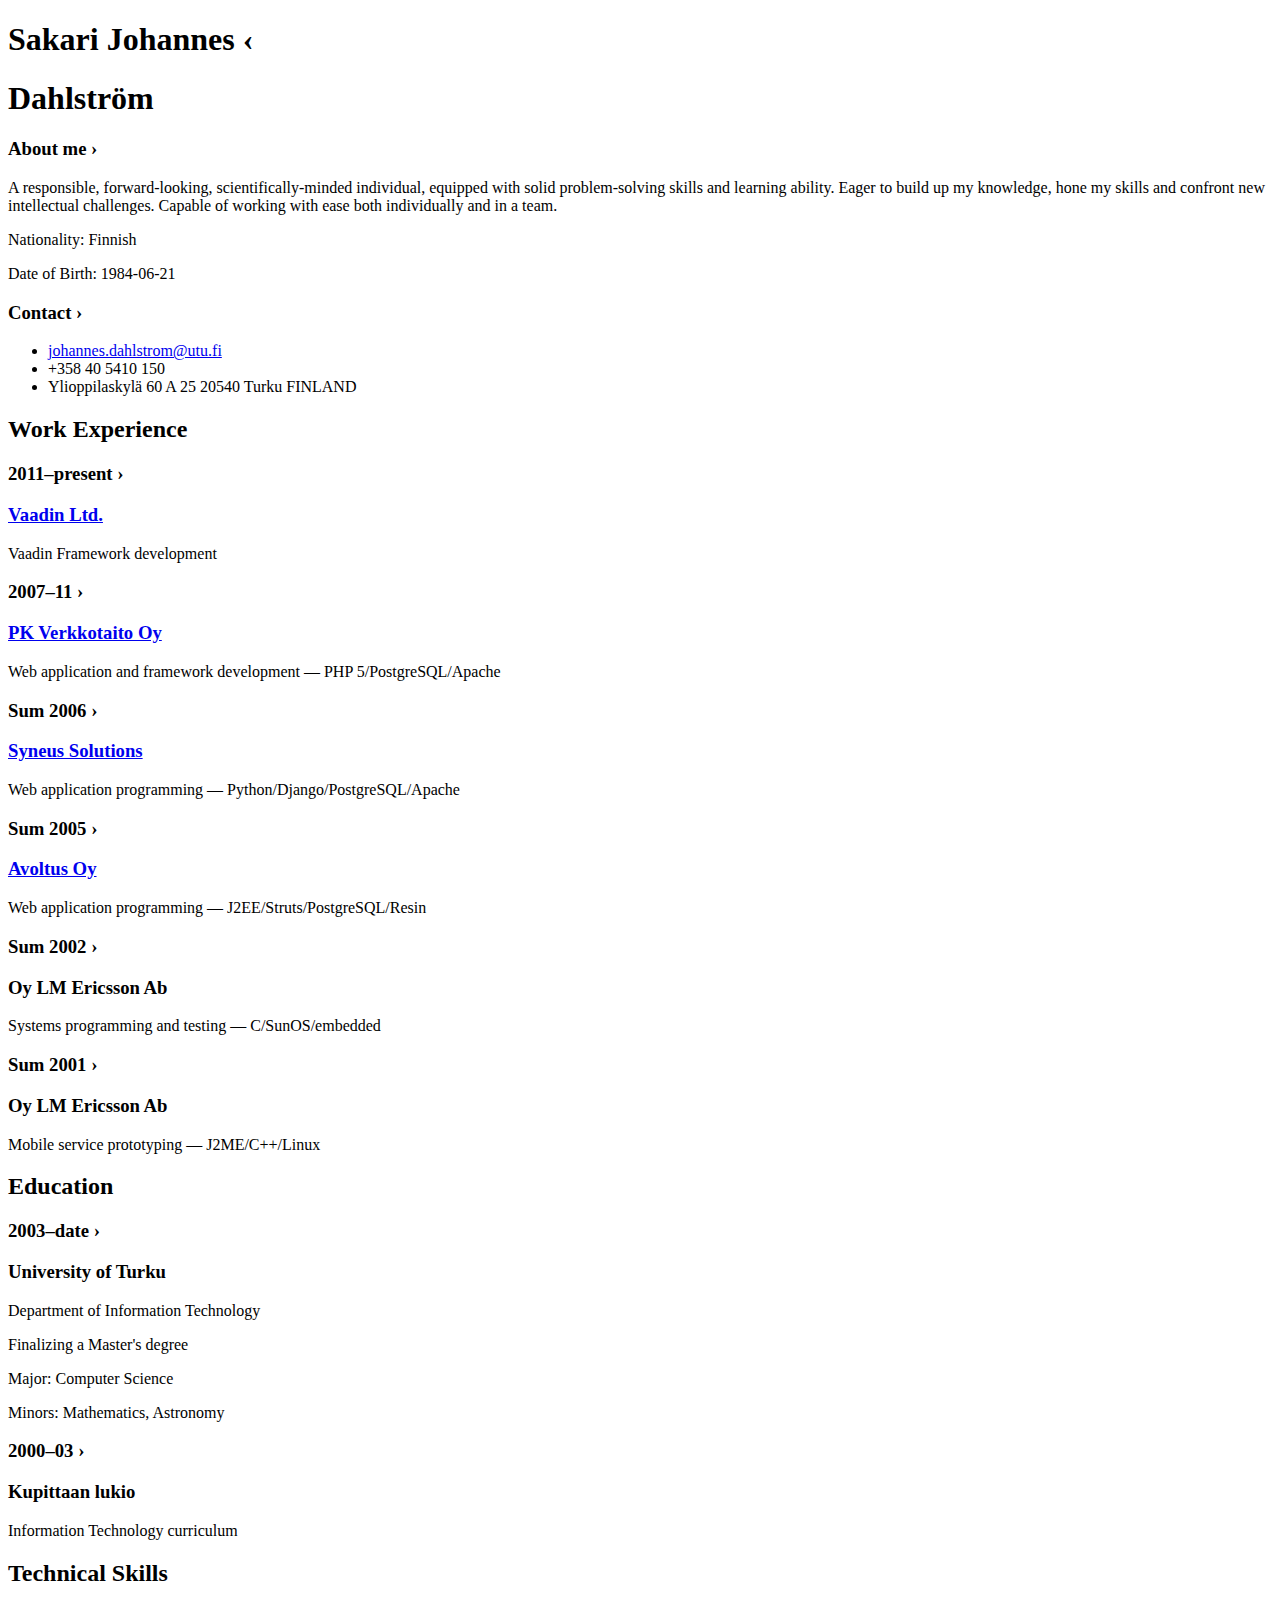
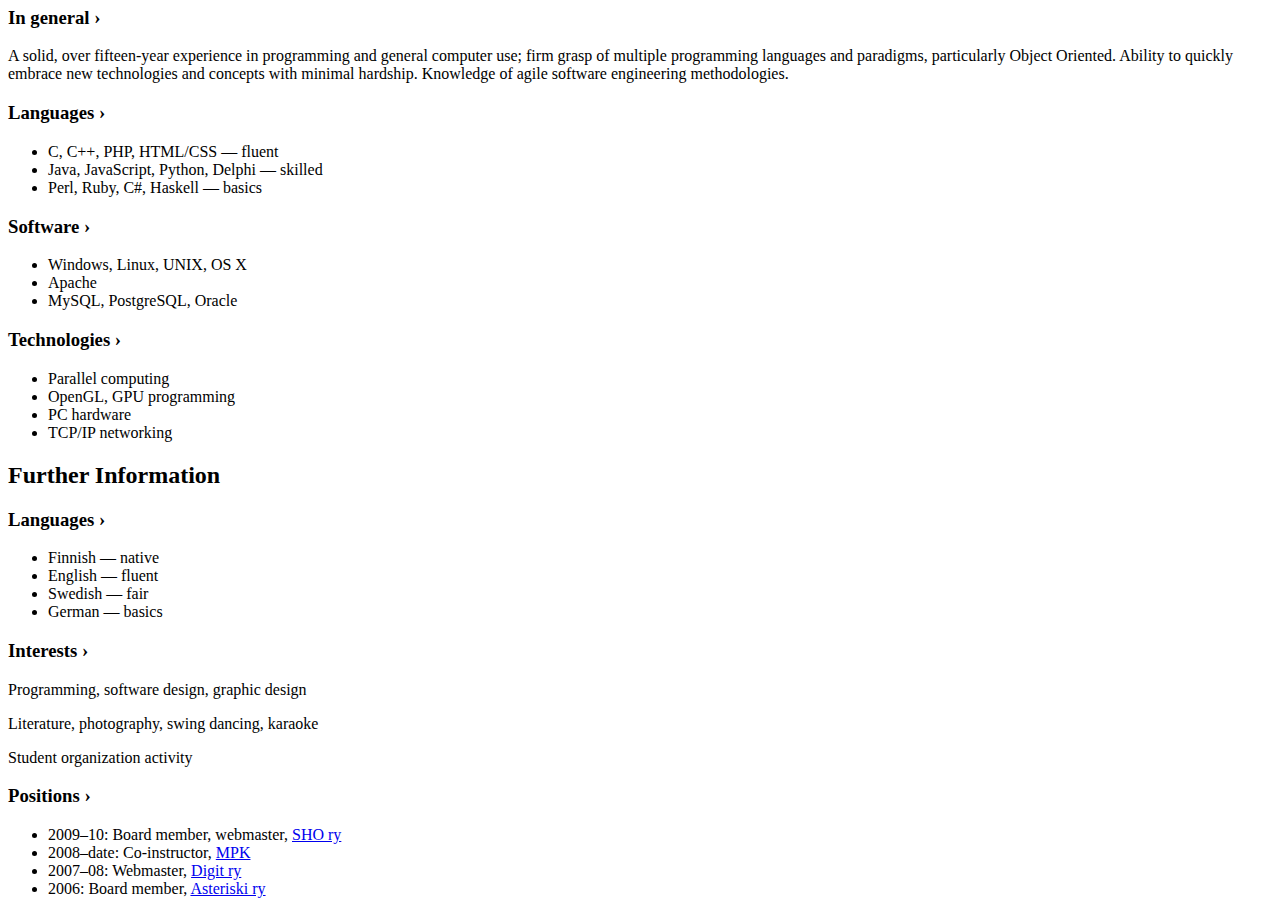
==== index.html @ 95a8572d "Import CV" ====
<!doctype html>
<html>
  <head>
    <meta http-equiv="Content-Type" content="text/html;charset=utf-8">
    <meta charset="utf-8">
    <title>Sakari Johannes Dahlström</title>
    <link rel="stylesheet" media="all" href="media/all.css">
    <link rel="stylesheet" media="screen,projection" href="media/screen.css">
    <link rel="stylesheet" media="print" href="media/print.css">
    <link rel="stylesheet" media="handheld" href="media/handheld.css">
  </head>
  <body>
    <div id="content">

      <div id="header">
        <div class="col1">
          <h1>Sakari <span title="Primary given name">Johannes&nbsp;&lsaquo;</span></h1>
        </div>
        <div class="col2">
          <h1>Dahlström</h1>
        </div>
      </div>

      <div class="col1"><h3>About me &rsaquo;</h3></div>
      <div class="col2">
        <p>
          A responsible, forward-looking, scientifically-minded individual, equipped with solid
          problem-solving skills and learning ability. Eager to build up my knowledge, hone my
          skills and confront new intellectual challenges. Capable of working with ease both
          individually and in a team.
        </p>
        <p>Nationality: Finnish</p>
        <p>Date of Birth: 1984-06-21</p>
      </div>

      <div class="col1"><h3>Contact &rsaquo;</h3></div>
      <div class="col2">
        <ul>
          <li><a href="mailto:johannes.dahlstrom@utu.fi">johannes.dahlstrom@utu.fi</a></li>
          <li>+358 40 5410 150</li>
          <li>Ylioppilaskylä 60 A 25 20540 Turku FINLAND</li>
        </ul>
      </div>
      
      <h2>Work Experience</h2>

      <div class="col1"><h3>2011&ndash;present &rsaquo;</h3></div>
      <div class="col2">
        <h3><a href="http://vaadin.com/">Vaadin Ltd.</a></h3>
        <p>Vaadin Framework development</p>
      </div>

      <div class="col1"><h3>2007&ndash;11 &rsaquo;</h3></div>
      <div class="col2">
        <h3><a href="http://www.verkkotaito.fi/">PK Verkkotaito Oy</a></h3>
        <p>Web application and framework development &mdash; PHP 5/PostgreSQL/Apache</p>
      </div>

      <div class="col1"><h3>Sum 2006 &rsaquo;</h3></div>
      <div class="col2">
        <h3><a href="http://syneus.fi/">Syneus Solutions</a></h3>
        <p>Web application programming &mdash; Python/Django/PostgreSQL/Apache</p>
      </div>

      <div class="col1"><h3>Sum 2005 &rsaquo;</h3></div>
      <div class="col2">
        <h3><a href="http://avoltus.com/">Avoltus Oy</a></h3>
        <p>Web application programming &mdash; J2EE/Struts/PostgreSQL/Resin</p>
      </div>

      <div class="col1"><h3>Sum 2002 &rsaquo;</h3></div>
      <div class="col2">
        <h3>Oy LM Ericsson Ab</h3>
        <p>Systems programming and testing &mdash; C/SunOS/embedded</p>
      </div>
      
      <div class="col1"><h3>Sum 2001 &rsaquo;</h3></div>
      <div class="col2">
        <h3>Oy LM Ericsson Ab</h3>
        <p>Mobile service prototyping &mdash; J2ME/C++/Linux</p>
      </div>
      
      <h2>Education</h2>

      <div class="col1"><h3>2003&ndash;date &rsaquo;</h3></div>
      <div class="col2">
        <h3>University of Turku</h3>
        <p>Department of Information Technology</p>
        <p>Finalizing a Master's degree</p>
        <p>Major: Computer Science</p>
        <p>Minors: Mathematics, Astronomy</p>
      </div>

      <div class="col1"><h3>2000&ndash;03 &rsaquo;</h3></div>
      <div class="col2">
        <h3>Kupittaan lukio</h3>
        <p>Information Technology curriculum</p>
      </div>


      <h2>Technical Skills</h2>

      <div class="col1"><h3>In general &rsaquo;</h3></div>
      <div class="col2">
        <p>
          A solid, over fifteen-year experience in programming and general computer use; firm
          grasp of multiple programming languages and paradigms, particularly Object Oriented.
          Ability to quickly embrace new technologies and concepts with minimal hardship.
          Knowledge of agile software engineering methodologies.
        </p>
      </div>

      <div class="col1"><h3>Languages &rsaquo;</h3></div>
      <div class="col2">
        <ul>
          <li>C, C++, PHP, HTML/CSS &mdash; fluent</li>
          <li>Java, JavaScript, Python, Delphi &mdash; skilled</li>
          <li>Perl, Ruby, C#, Haskell &mdash; basics</li>
      </div>

      <div class="col1"><h3>Software &rsaquo;</h3></div>
      <div class="col2">
        <ul>
          <li>Windows, Linux, UNIX, OS X</li>
          <li>Apache</li>
          <li>MySQL, PostgreSQL, Oracle</li>
        </ul>
      </div>

      <div class="col1"><h3>Technologies &rsaquo;</h3></div>
      <div class="col2">
        <ul>
          <li>Parallel computing</li>
          <li>OpenGL, GPU programming</li>
          <li>PC hardware</li>
          <li>TCP/IP networking</li>
      </div>

      <h2>Further Information</h2>

      <div class="col1"><h3>Languages &rsaquo;</h3></div>
      <div class="col2">
        <ul>
          <li>Finnish &mdash; native</li>
          <li>English &mdash; fluent</li>
          <li>Swedish &mdash; fair</li>
          <li>German &mdash; basics</li>
          </ul>
      </div>

      <div class="col1"><h3>Interests &rsaquo;</h3></div>
      <div class="col2">
        <p>Programming, software design, graphic design</p>
        <p>Literature, photography, swing dancing, karaoke</p>
        <p>Student organization activity</p>
      </div>

      <div class="col1"><h3>Positions &rsaquo;</h3></div>
      <div class="col2">
        <ul>
          <li>2009&ndash;10: Board member, webmaster, <a href="http://sho.utu.fi/">SHO ry</a></li>
          <li>2008&ndash;date: Co-instructor, <a href="http://www.mpk.fi/">MPK</a></li>
          <li>2007&ndash;08: Webmaster, <a href="http://www.digit.fi/">Digit ry</a></li>
          <li>2006: Board member, <a href="http://www.asteriski.fi/">Asteriski ry</a></li>
        </ul>
      </div>
      
    </div>
  </body>
</html>
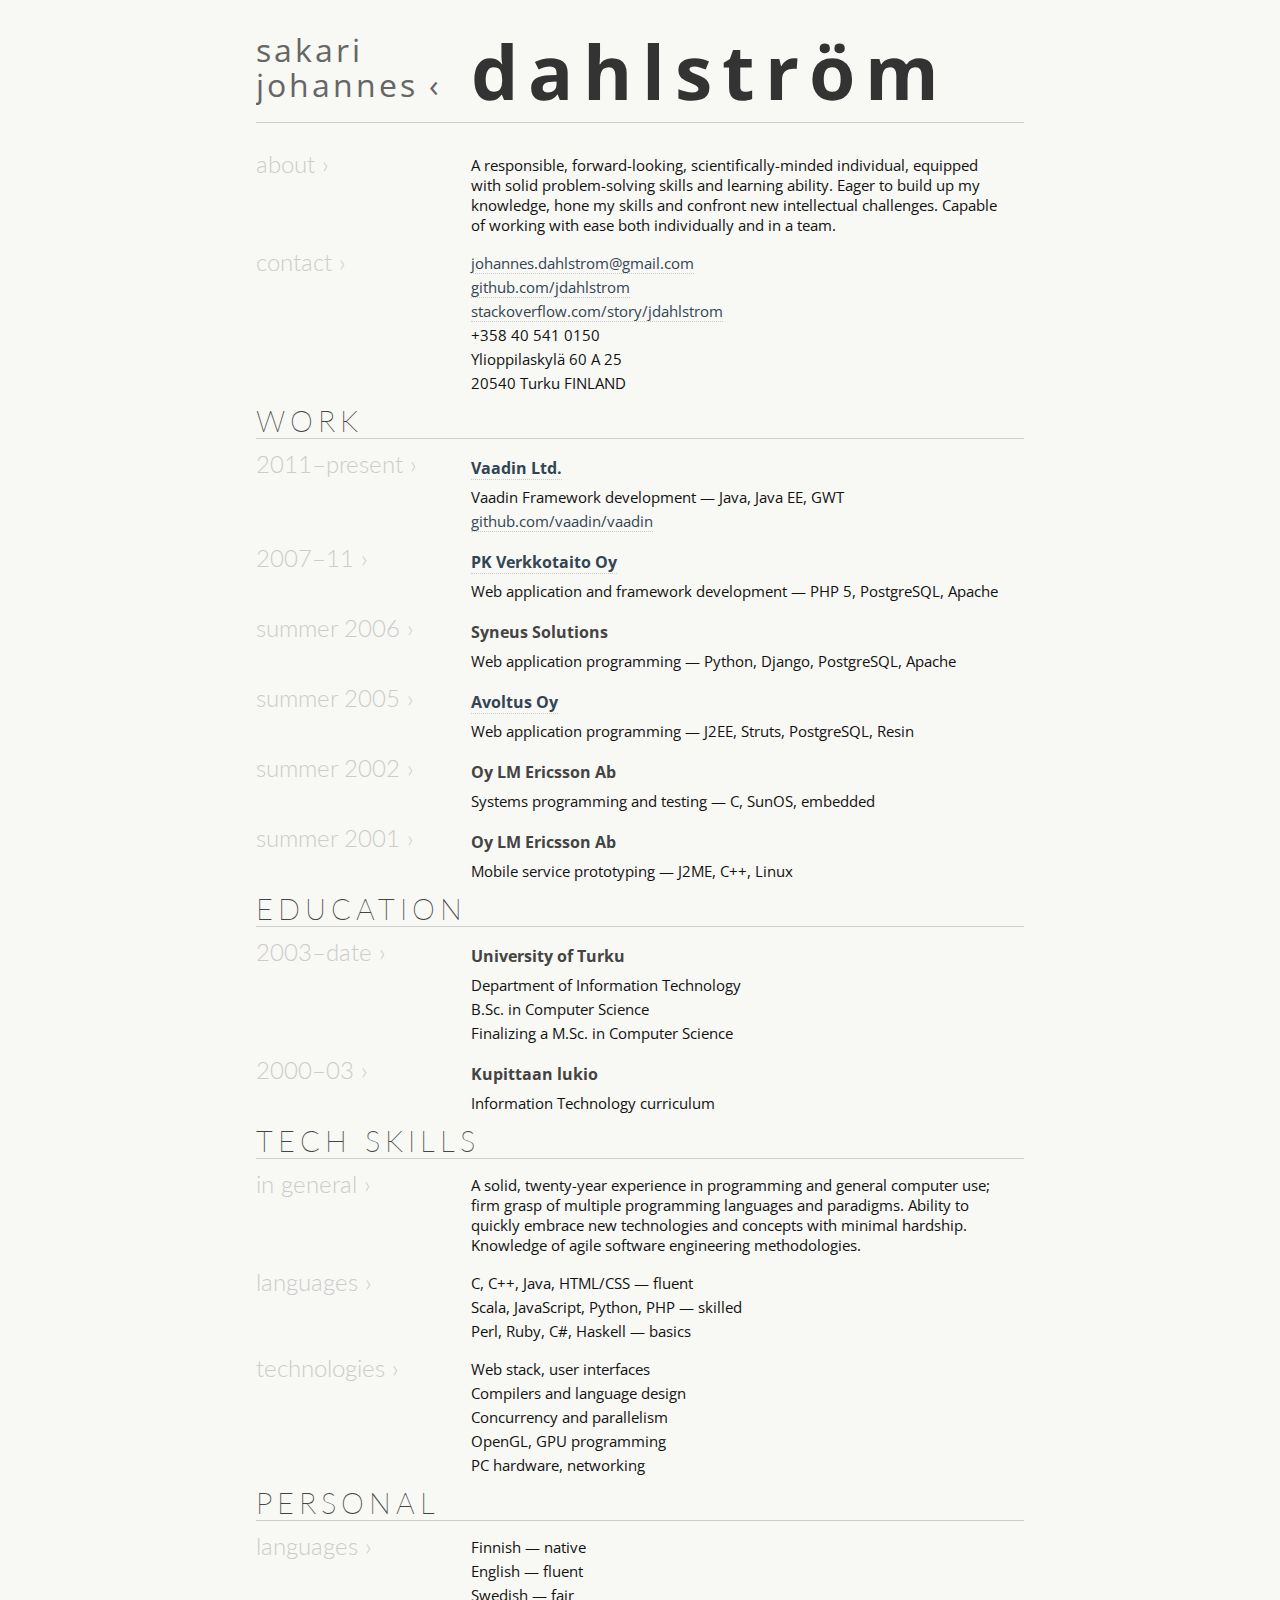
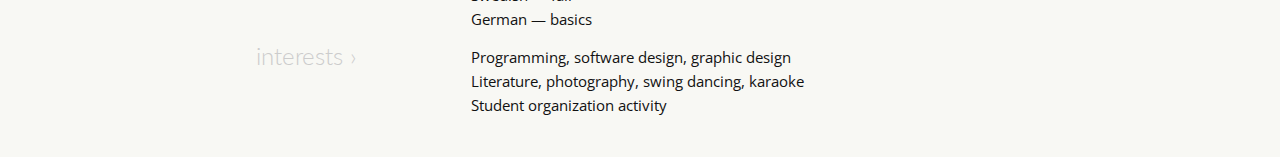
==== commit 65e302c7: "Update CV content, minor style tweaks" ====
--- a/index.html
+++ b/index.html
@@ -7,7 +7,6 @@
     <link rel="stylesheet" media="all" href="media/all.css">
     <link rel="stylesheet" media="screen,projection" href="media/screen.css">
     <link rel="stylesheet" media="print" href="media/print.css">
-    <link rel="stylesheet" media="handheld" href="media/handheld.css">
   </head>
   <body>
     <div id="content">
@@ -21,7 +20,7 @@
         </div>
       </div>
 
-      <div class="col1"><h3>About me &rsaquo;</h3></div>
+      <div class="col1"><h3>About &rsaquo;</h3></div>
       <div class="col2">
         <p>
           A responsible, forward-looking, scientifically-minded individual, equipped with solid
@@ -29,66 +28,66 @@
           skills and confront new intellectual challenges. Capable of working with ease both
           individually and in a team.
         </p>
-        <p>Nationality: Finnish</p>
-        <p>Date of Birth: 1984-06-21</p>
       </div>
 
       <div class="col1"><h3>Contact &rsaquo;</h3></div>
       <div class="col2">
         <ul>
-          <li><a href="mailto:johannes.dahlstrom@utu.fi">johannes.dahlstrom@utu.fi</a></li>
-          <li>+358 40 5410 150</li>
-          <li>Ylioppilaskylä 60 A 25 20540 Turku FINLAND</li>
+          <li><a href="mailto:johannes.dahlstrom@gmail.com">johannes.dahlstrom@gmail.com</a>
+          <li><a href="https://github.com/jdahlstrom">github.com/jdahlstrom</a>
+          <li><a href="https://stackoverflow.com/story/jdahlstrom">stackoverflow.com/story/jdahlstrom</a><li>+358 40 541 0150
+          <li>Ylioppilaskylä 60 A 25
+          <li>20540 Turku FINLAND
         </ul>
       </div>
-      
-      <h2>Work Experience</h2>
+
+      <h2>Work</h2>
 
       <div class="col1"><h3>2011&ndash;present &rsaquo;</h3></div>
       <div class="col2">
         <h3><a href="http://vaadin.com/">Vaadin Ltd.</a></h3>
-        <p>Vaadin Framework development</p>
+        <p>Vaadin Framework development &mdash; Java, Java EE, GWT</p>
+        <p><a href="https://github.com/vaadin/vaadin">github.com/vaadin/vaadin</a></p>
       </div>
 
       <div class="col1"><h3>2007&ndash;11 &rsaquo;</h3></div>
       <div class="col2">
         <h3><a href="http://www.verkkotaito.fi/">PK Verkkotaito Oy</a></h3>
-        <p>Web application and framework development &mdash; PHP 5/PostgreSQL/Apache</p>
+        <p>Web application and framework development &mdash; PHP 5, PostgreSQL, Apache</p>
       </div>
 
-      <div class="col1"><h3>Sum 2006 &rsaquo;</h3></div>
+      <div class="col1"><h3>Summer 2006 &rsaquo;</h3></div>
       <div class="col2">
-        <h3><a href="http://syneus.fi/">Syneus Solutions</a></h3>
-        <p>Web application programming &mdash; Python/Django/PostgreSQL/Apache</p>
+        <h3>Syneus Solutions</h3>
+        <p>Web application programming &mdash; Python, Django, PostgreSQL, Apache</p>
       </div>
 
-      <div class="col1"><h3>Sum 2005 &rsaquo;</h3></div>
+      <div class="col1"><h3>Summer 2005 &rsaquo;</h3></div>
       <div class="col2">
         <h3><a href="http://avoltus.com/">Avoltus Oy</a></h3>
-        <p>Web application programming &mdash; J2EE/Struts/PostgreSQL/Resin</p>
+        <p>Web application programming &mdash; J2EE, Struts, PostgreSQL, Resin</p>
       </div>
 
-      <div class="col1"><h3>Sum 2002 &rsaquo;</h3></div>
+      <div class="col1"><h3>Summer 2002 &rsaquo;</h3></div>
       <div class="col2">
         <h3>Oy LM Ericsson Ab</h3>
-        <p>Systems programming and testing &mdash; C/SunOS/embedded</p>
+        <p>Systems programming and testing &mdash; C, SunOS, embedded</p>
       </div>
-      
-      <div class="col1"><h3>Sum 2001 &rsaquo;</h3></div>
+
+      <div class="col1"><h3>Summer 2001 &rsaquo;</h3></div>
       <div class="col2">
         <h3>Oy LM Ericsson Ab</h3>
-        <p>Mobile service prototyping &mdash; J2ME/C++/Linux</p>
+        <p>Mobile service prototyping &mdash; J2ME, C++, Linux</p>
       </div>
-      
+
       <h2>Education</h2>
 
       <div class="col1"><h3>2003&ndash;date &rsaquo;</h3></div>
       <div class="col2">
         <h3>University of Turku</h3>
         <p>Department of Information Technology</p>
-        <p>Finalizing a Master's degree</p>
-        <p>Major: Computer Science</p>
-        <p>Minors: Mathematics, Astronomy</p>
+        <p>B.Sc. in Computer Science
+        <p>Finalizing a M.Sc. in Computer Science</p>
       </div>
 
       <div class="col1"><h3>2000&ndash;03 &rsaquo;</h3></div>
@@ -97,14 +96,13 @@
         <p>Information Technology curriculum</p>
       </div>
 
-
-      <h2>Technical Skills</h2>
+      <h2>Tech Skills</h2>
 
       <div class="col1"><h3>In general &rsaquo;</h3></div>
       <div class="col2">
         <p>
-          A solid, over fifteen-year experience in programming and general computer use; firm
-          grasp of multiple programming languages and paradigms, particularly Object Oriented.
+          A solid, twenty-year experience in programming and general computer use; firm
+          grasp of multiple programming languages and paradigms.
           Ability to quickly embrace new technologies and concepts with minimal hardship.
           Knowledge of agile software engineering methodologies.
         </p>
@@ -113,30 +111,22 @@
       <div class="col1"><h3>Languages &rsaquo;</h3></div>
       <div class="col2">
         <ul>
-          <li>C, C++, PHP, HTML/CSS &mdash; fluent</li>
-          <li>Java, JavaScript, Python, Delphi &mdash; skilled</li>
+          <li>C, C++, Java, HTML/CSS &mdash; fluent</li>
+          <li>Scala, JavaScript, Python, PHP &mdash; skilled</li>
           <li>Perl, Ruby, C#, Haskell &mdash; basics</li>
-      </div>
-
-      <div class="col1"><h3>Software &rsaquo;</h3></div>
-      <div class="col2">
-        <ul>
-          <li>Windows, Linux, UNIX, OS X</li>
-          <li>Apache</li>
-          <li>MySQL, PostgreSQL, Oracle</li>
-        </ul>
       </div>
 
       <div class="col1"><h3>Technologies &rsaquo;</h3></div>
       <div class="col2">
         <ul>
-          <li>Parallel computing</li>
-          <li>OpenGL, GPU programming</li>
-          <li>PC hardware</li>
-          <li>TCP/IP networking</li>
+          <li>Web stack, user interfaces
+          <li>Compilers and language design
+          <li>Concurrency and parallelism
+          <li>OpenGL, GPU programming
+          <li>PC hardware, networking
       </div>
 
-      <h2>Further Information</h2>
+      <h2>Personal</h2>
 
       <div class="col1"><h3>Languages &rsaquo;</h3></div>
       <div class="col2">
@@ -155,16 +145,6 @@
         <p>Student organization activity</p>
       </div>
 
-      <div class="col1"><h3>Positions &rsaquo;</h3></div>
-      <div class="col2">
-        <ul>
-          <li>2009&ndash;10: Board member, webmaster, <a href="http://sho.utu.fi/">SHO ry</a></li>
-          <li>2008&ndash;date: Co-instructor, <a href="http://www.mpk.fi/">MPK</a></li>
-          <li>2007&ndash;08: Webmaster, <a href="http://www.digit.fi/">Digit ry</a></li>
-          <li>2006: Board member, <a href="http://www.asteriski.fi/">Asteriski ry</a></li>
-        </ul>
-      </div>
-      
     </div>
   </body>
 </html>
--- a/media/all.css
+++ b/media/all.css
@@ -0,0 +1,23 @@
+@import url('http://fonts.googleapis.com/css?family=Lato:200,300,400,700');
+@import url('http://fonts.googleapis.com/css?family=Open%20Sans');
+
+body { background: #FFF; margin: 0; padding: 0; font-family: 'Open Sans', helvetica, sans-serif; }
+
+#header { border-bottom: 1px solid #CCC; overflow-y: auto; overflow-x: visible; }
+
+#header h1 { text-transform: lowercase; margin: 0; padding: 0; }
+
+#header div.col1 h1 { color: #666; font-size: 24pt; letter-spacing: 3px; line-height: 110%; font-weight: normal; }
+#header div.col2 h1 { color: #333; font-size: 56pt; letter-spacing: 10px; margin-top: -12px; }
+
+h1 { font-weight: bold; font-size: 18pt; }
+h2 { font-weight: 200; font-size: 22pt; font-family: Lato; text-transform: uppercase; clear: both; margin: 124px 0 8px 0; border-bottom: 1px solid #CCC; letter-spacing: 5px; }
+h3 { font-weight: bold; font-size: 12pt; margin: 4px 0 8px 0; }
+
+div.col1 { font-size: 11pt; float: left; width: 28%; overflow: visible; margin: 0; clear: both; }
+div.col2 { font-size: 11pt; float: left; width: 70%; overflow: visible; margin: 6px 0 6px 0; }
+div.col1 h3 { color: #CCC; font-size: 18pt; font-weight: 300; font-family: Lato; text-transform: lowercase; letter-spacing: 0px; white-space: nowrap; margin: 0; margin-top: 2px; }
+
+p { margin: 2px 0 4px 0; }
+ul { padding: 0; margin: 0; }
+li { list-style: none; margin: 2px 0 4px 0; }
--- a/media/screen.css
+++ b/media/screen.css
@@ -0,0 +1,17 @@
+body { background: #F8F8F4; }
+
+#content { width: 60%; min-width: 500px; max-width: 800px; overflow-y: auto; margin: 0 auto 0 auto; padding: 32px 24px; }
+
+#header { margin-bottom: 24px; padding: 0; }
+
+#header div.col1 { margin-bottom: 0px; white-space: normal; }
+#header div.col2 { margin: 0; }
+
+h2 { color: #444; }
+h3 { color: #444; }
+
+div.col1 { min-width: 180px; }
+div.col2 { color: #111; }
+
+a { color: #345; border-bottom: 1px dotted #CCC; text-decoration: none; }
+a:hover { color: #568; border-bottom: 1px dotted #666; }
--- a/media/print.css
+++ b/media/print.css
@@ -0,0 +1,17 @@
+#content { padding: 0; margin: 0; }
+
+#content #header div.col1 h1 { letter-spacing: 2px; }
+
+h2, h3, div.col1, div.col2 { page-break-after: never; }
+
+div.col1, div.col2 { margin-top: 6px; }
+
+div.col1 { width: 25%; }
+div.col1 h3 { font-size: 20px; }
+div.col2 { width: 73%; }
+
+p { margin: 2px 0; }
+
+li { margin: 2px 0; }
+
+a { color: #333; text-decoration: none; }
